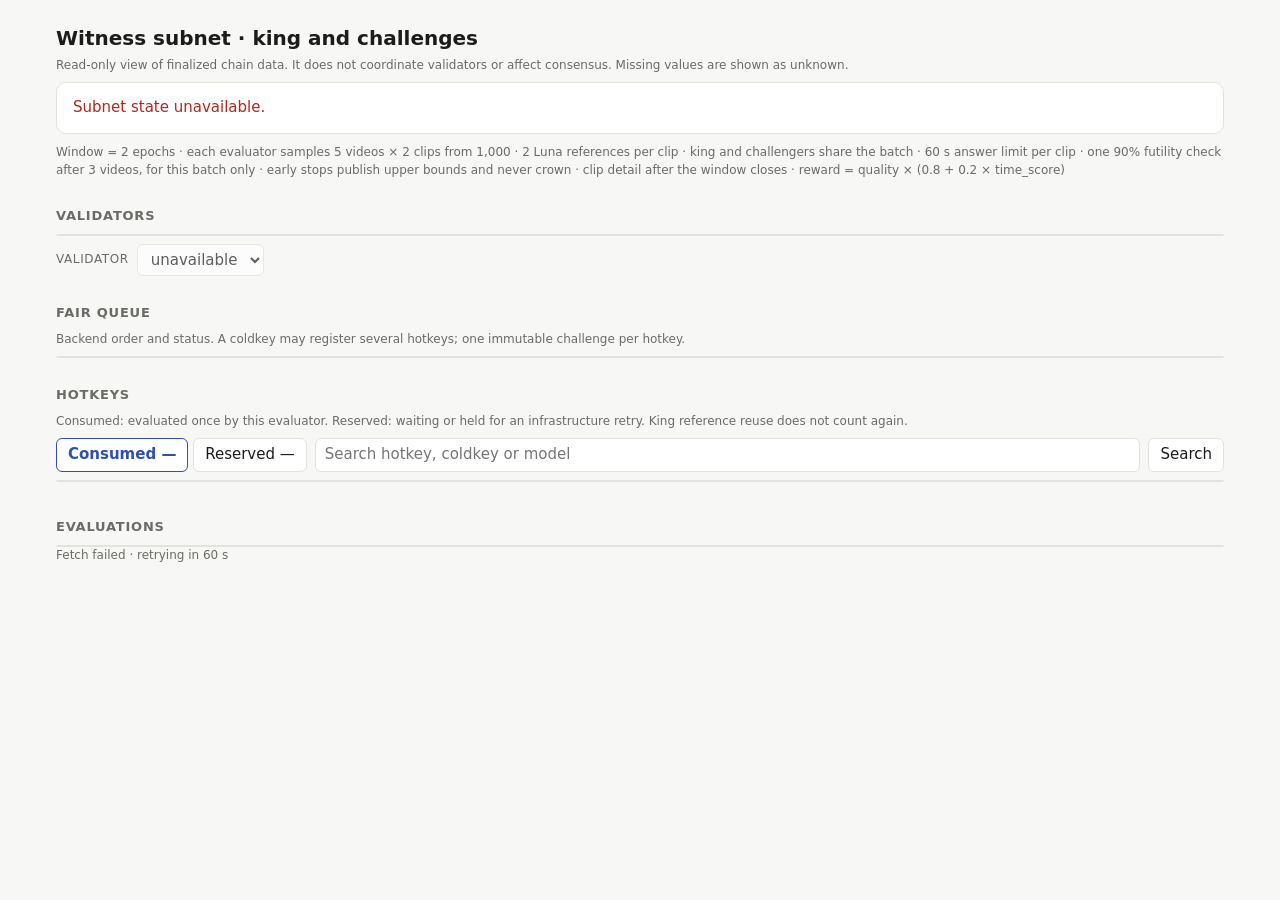
==== witness/benchmark/dashboard.html @ 4ef8435d "Initialize public Witness subnet with bounded five-video evaluation" ====
<!doctype html>
<html lang="en"><head><meta charset="utf-8"><meta name="viewport" content="width=device-width,initial-scale=1">
<title>Witness subnet · king and challenges</title>
<style>
:root{--bg:#f7f7f5;--card:#fff;--ink:#1c1c1a;--muted:#6b6b66;--line:#e3e2dc;--good:#1f7a4d;--bad:#b3261e;--run:#8a5a00;--accent:#2f4fb5;--demo:#fff3cd}
@media (prefers-color-scheme:dark){:root{--bg:#141413;--card:#1d1d1b;--ink:#ecebe6;--muted:#9d9c95;--line:#33322e;--good:#5cc28b;--bad:#f08a80;--run:#e0b050;--accent:#8ea8ff;--demo:#3a3016}}
*{box-sizing:border-box}body{margin:0;background:var(--bg);color:var(--ink);font:15px/1.45 system-ui,sans-serif}
main{max-width:1200px;margin:0 auto;padding:24px 16px}h1{font-size:20px;margin:0 0 4px}
h2{font-size:13px;text-transform:uppercase;letter-spacing:.06em;color:var(--muted);margin:28px 0 8px}
p{margin:0 0 8px}.card{background:var(--card);border:1px solid var(--line);border-radius:10px;padding:14px 16px}
.grid{display:grid;grid-template-columns:repeat(auto-fit,minmax(260px,1fr));gap:12px}
.label{font-size:12px;color:var(--muted);text-transform:uppercase;letter-spacing:.05em}
.mono,code{font-family:ui-monospace,monospace;font-size:13px}.muted{color:var(--muted)}.small{font-size:12px}a{color:var(--accent)}
.demo{background:var(--demo);border:1px solid var(--run);color:var(--ink);border-radius:8px;padding:8px 12px;margin:12px 0}
.scroll{overflow-x:auto;border:1px solid var(--line);border-radius:10px;background:var(--card)}
table{border-collapse:collapse;width:100%;min-width:680px}th,td{padding:8px 12px;border-bottom:1px solid var(--line);text-align:left;vertical-align:top}
th{font-size:12px;color:var(--muted);font-weight:600}tbody tr:last-child td{border-bottom:0}.num{text-align:right}
.tag{display:inline-block;font-size:12px;font-weight:600;padding:0 8px;border-radius:99px;border:1px solid currentColor;white-space:nowrap}
.good{color:var(--good)}.bad{color:var(--bad)}.warn{color:var(--run)}
.id{display:inline-flex;gap:6px;align-items:center;max-width:100%;min-width:0}.id code{white-space:nowrap}.id.full code{white-space:normal;word-break:break-all;min-width:0}
p,li,.card,.demo{overflow-wrap:anywhere}
button,select,input{font:inherit;color:inherit}button{cursor:pointer}button:disabled{opacity:.45;cursor:default}
.copy{border:1px solid var(--line);background:transparent;border-radius:4px;font-size:11px;padding:0 5px}
.btn{border:1px solid var(--line);background:var(--card);border-radius:6px;padding:5px 11px}
.bar{display:flex;flex-wrap:wrap;gap:8px;align-items:center;margin:8px 0}
select,input{background:var(--card);border:1px solid var(--line);border-radius:6px;padding:5px 9px;max-width:100%}input{flex:1;min-width:180px}
.tabs button[aria-selected=true]{border-color:var(--accent);color:var(--accent);font-weight:600}
ol.steps{list-style:none;margin:8px 0 0;padding:0;display:grid;gap:6px}ol.steps li{display:flex;flex-wrap:wrap;gap:4px 10px;align-items:baseline}
details summary{cursor:pointer}pre{white-space:pre-wrap;overflow-wrap:anywhere;max-height:240px;overflow:auto;background:var(--bg);padding:8px;border-radius:6px;font-size:12px;margin:4px 0}
.grow{flex:1;margin:0}.rules{margin-top:10px}.detail{padding:10px 0}.detail table{min-width:760px}
@media (max-width:700px){
 main{padding:16px 12px}
 .scroll{overflow:visible;border:0;background:transparent}
 table,.detail table{min-width:0}table,tbody,tr,td{display:block;width:100%}
 thead{position:absolute;width:1px;height:1px;overflow:hidden;clip:rect(0 0 0 0)}
 tr{background:var(--card);border:1px solid var(--line);border-radius:10px;margin-bottom:8px;padding:4px 12px}
 td{display:flex;justify-content:space-between;align-items:center;gap:12px;padding:5px 0;text-align:right;overflow-wrap:anywhere;min-width:0}
 td[data-label]::before{content:attr(data-label);font-size:12px;color:var(--muted);font-weight:600;text-align:left;flex-shrink:0}
 td:empty{display:none}.num{text-align:right}
 td.detail{display:block;text-align:left}.detail tr{background:var(--bg)}
 .tag{white-space:normal;overflow-wrap:anywhere}
 .bar input{min-width:0}
}
</style></head><body><main>
<h1>Witness subnet · king and challenges</h1>
<p class="small muted">Read-only view of finalized chain data. It does not coordinate validators or affect consensus. Missing values are shown as unknown.</p>
<p class="demo" id="demo" hidden><b>DEMO DATA</b> · labelled examples, not chain state.</p>
<p class="small muted" id="chain"></p>
<div id="errors"></div>
<div class="grid" id="overview"><div class="card muted">Loading…</div></div>
<p class="small muted rules">Window = 2 epochs · each evaluator samples 5 videos × 2 clips from 1,000 · 2 Luna references per clip · king and challengers share the batch · 60 s answer limit per clip · one 90% futility check after 3 videos, for this batch only · early stops publish upper bounds and never crown · clip detail after the window closes · reward = quality × (0.8 + 0.2 × time_score)</p>
<h2>Validators</h2><div class="scroll" id="validators"></div>
<div class="bar"><label for="validator" class="label">Validator</label><select id="validator"></select></div>
<h2>Fair queue</h2><p class="small muted">Backend order and status. A coldkey may register several hotkeys; one immutable challenge per hotkey.</p><div class="scroll" id="queue"></div>
<h2>Hotkeys</h2><p class="small muted">Consumed: evaluated once by this evaluator. Reserved: waiting or held for an infrastructure retry. King reference reuse does not count again.</p>
<div class="bar"><span class="tabs" role="tablist"><button class="btn" role="tab" data-state="consumed" aria-selected="true">Consumed <span id="n-consumed">—</span></button> <button class="btn" role="tab" data-state="reserved" aria-selected="false">Reserved <span id="n-reserved">—</span></button></span>
<form id="search" class="bar grow" role="search"><input id="q" type="search" placeholder="Search hotkey, coldkey or model" aria-label="Search hotkeys"><button class="btn">Search</button></form></div>
<div class="scroll" id="hotkeys"></div><div class="bar small muted" id="pager"></div>
<h2>Evaluations</h2><div class="scroll" id="evaluations"></div>
<p class="small muted" id="updated"></p>
</main><script>
"use strict";
const $ = id => document.getElementById(id);
const el = (tag, text, cls) => { const n = document.createElement(tag); if (text != null) n.textContent = text; if (cls) n.className = cls; return n; };
const known = v => v !== null && v !== undefined;
const int = n => known(n) && Number.isFinite(n) ? n.toLocaleString("en-US") : "unknown";
const dec = (n, d = 3) => known(n) && Number.isFinite(n) ? n.toFixed(d) : "–";
const short = s => s.length > 18 ? s.slice(0, 8) + "…" + s.slice(-6) : s;
const read = async p => { const r = await fetch(p, {cache: "no-store"}); if (!r.ok) throw new Error(r.status); return r.json(); };
function id(v, full) {
  if (!known(v) || v === "") return el("span", "unknown", "muted");
  const s = String(v), w = el("span", null, full ? "id full" : "id"), c = el("code", full ? s : short(s)), b = el("button", "copy", "copy");
  c.title = s; b.type = "button"; b.setAttribute("aria-label", "Copy full identifier");
  b.onclick = async () => { try { await navigator.clipboard.writeText(s); b.textContent = "copied"; } catch { b.textContent = "failed"; } setTimeout(() => b.textContent = "copy", 1400); };
  w.append(c, b); return w;
}
const TONE = {good: ["fresh", "applied", "consumed", "evaluated", "done", "closed", "success", "finalized", "included"], warn: ["stale", "reserved", "queued", "pending", "running", "retry", "open", "submitted"], bad: ["unreachable", "failed", "error", "rejected", "invalid", "expired", "timeout"]};
const score = (v, up) => known(v) || !known(up) ? dec(v) : el("span", `≤ ${dec(up)} upper bound`, "warn");
const evalStatus = v => v === "early_stop" ? el("span", "Early stop", "tag warn") : tag(v);
function tag(v) { if (!known(v) || v === "") return el("span", "unknown", "muted"); const s = String(v), k = s.toLowerCase(); return el("span", s, "tag " + (Object.keys(TONE).find(t => TONE[t].includes(k)) || "")); }
const put = (cell, v) => { if (v !== "") cell.append(v instanceof Node ? v : el("span", v)); };
function table(target, cols, rows, emptyText) {
  const t = el("table"), h = el("tr"), b = el("tbody");
  cols.forEach(c => { const th = el("th", c.replace(/^#/, "")); if (c[0] === "#") th.className = "num"; h.append(th); });
  const head = el("thead"); head.append(h);
  rows.forEach(r => { const tr = el("tr"); r.forEach((v, i) => { const td = el("td"); if (cols[i][0] === "#") td.className = "num"; td.dataset.label = cols[i].replace(/^#/, ""); put(td, v); tr.append(td); }); b.append(tr); });
  if (!rows.length) { const tr = el("tr"), td = el("td", emptyText, "muted"); td.colSpan = cols.length; tr.append(td); b.append(tr); }
  t.append(head, b); target.replaceChildren(t); return t;
}
const S = {data: null, v: null, hk: {state: "consumed", q: "", page: 1, seq: 0}};
const cur = () => (S.data?.validators || []).find(v => v.hotkey === S.v);
function overview(d) {
  $("demo").hidden = d.is_demo !== true;
  $("chain").textContent = `Block ${int(d.block)} · policy ${d.policy_hash ?? "unknown"}`;
  const errors = $("errors"); errors.replaceChildren();
  for (const e of d.errors || []) errors.append(el("p", `${e.source ?? "source"}: ${e.error ?? "error"}`, "small bad"));
  const o = $("overview"); o.replaceChildren();
  const king = el("div", null, "card"); king.append(el("div", "King", "label"));
  if (d.king) { king.append(id(d.king.hotkey)); for (const [label, value] of [["coldkey ", d.king.coldkey], ["model ", d.king.model_id]]) { const m = el("div", label, "small muted"); m.append(id(value)); king.append(m); } }
  else king.append(el("p", "No king reported.", "muted"));
  const w = d.window, win = el("div", null, "card"); win.append(el("div", "Window (2 epochs)", "label"));
  if (w) { const p = el("p"); p.append(el("b", `#${w.id} `), tag(w.state)); win.append(p, el("div", `epochs ${w.start_epoch ?? "?"}–${w.end_epoch ?? "?"} · start block ${int(w.start_block)} · end block ${known(w.end_block) ? int(w.end_block) : "pending finalization"}`, "small muted")); }
  else win.append(el("p", "No window reported.", "muted"));
  const wt = d.weights || {}, ws = el("div", null, "card"), ol = el("ol", null, "steps"); ws.append(el("div", "Weights", "label"));
  for (const [k, label] of [["decision", "Decision"], ["submitted", "Submitted"], ["applied", "Applied"]]) {
    const x = wt[k], li = el("li"); li.append(el("b", label));
    if (x) { li.append(id(x.hotkey), el("span", `block ${int(x.block)}`, "small muted")); if (k === "submitted") li.append(tag(x.status)); if (k !== "decision" && wt.decision && x.hotkey !== wt.decision.hotkey) li.append(el("span", "differs from decision", "tag warn")); if (k === "decision" && Array.isArray(x.inconclusive) && x.inconclusive.length) li.append(el("span", `${x.inconclusive.length} inconclusive: early-stop evidence was incomplete and could not decide a promotion; unresolved evaluators may retry with the next window's fresh batch`, "small warn")); }
    else li.append(el("span", "none reported", "muted"));
    ol.append(li);
  }
  ws.append(ol); o.append(king, win, ws);
}
function scoped() {
  const d = S.data, vs = d.validators || [];
  table($("validators"), ["Hotkey", "Mode", "#Stake", "Freshness", "#Block", "#Commitment", "#Consumed", "#Reserved"],
    vs.map(v => [id(v.hotkey), tag(v.mode), known(v.stake) ? v.stake.toLocaleString("en-US", {maximumFractionDigits: 2}) : "unknown", tag(v.freshness), int(v.block), known(v.commitment_block) ? int(v.commitment_block) : "none", int(v.used_count), int(v.reserved_count)]), "No validators reported.");
  const sel = $("validator"); sel.replaceChildren(...vs.map(v => { const o = el("option", `${short(String(v.hotkey))} · ${v.mode ?? "unknown"}`); o.value = v.hotkey; return o; }));
  if (!vs.length) sel.append(el("option", "no validators"));
  sel.disabled = !vs.length;
  if (S.v) sel.value = S.v;
  const q = S.v && d.queues ? d.queues[S.v] : undefined;
  table($("queue"), ["#Pos", "Hotkey", "Coldkey", "Model", "#Block", "Status", "Usage", "#Window", "Reason"],
    (q || []).map(r => [known(r.position) ? String(r.position) : "–", id(r.hotkey), id(r.coldkey), id(r.model_id), int(r.block), tag(r.status), tag(r.usage), known(r.window_id) ? String(r.window_id) : "–", r.reason ?? "–"]),
    Array.isArray(q) ? "Queue empty." : "No queue reported for this validator.");
  const v = cur(); $("n-consumed").textContent = v ? int(v.used_count) : "—"; $("n-reserved").textContent = v ? int(v.reserved_count) : "—";
  const evs = (d.evaluations || []).filter(e => e.validator === S.v);
  const t = table($("evaluations"), ["#Window", "Hotkey", "Model", "Status", "#Quality", "#Reward", "Report", "Detail"],
    evs.map(e => { const b = el("button", e.available ? "show" : "why unavailable", "btn small"); b.type = "button"; b.onclick = () => detail(e, b); return [known(e.window_id) ? String(e.window_id) : "–", id(e.hotkey), id(e.model_id), evalStatus(e.status), score(e.quality, e.quality_upper), score(e.reward, e.reward_upper), known(e.report_hash) ? id(e.report_hash) : el("span", "missing", "muted"), b]; }),
    "No evaluations from this validator.");
}
async function detail(e, button) {
  const row = button.closest("tr");
  if (row.nextSibling && row.nextSibling.dataset.detail) { row.nextSibling.remove(); return; }
  const tr = el("tr"), td = el("td", "Loading…", "detail"); tr.dataset.detail = "1"; td.colSpan = 8; tr.append(td); row.after(tr);
  try {
    const x = await read(["api/evaluations", e.validator, e.window_id, e.model_id].map((p, i) => i ? encodeURIComponent(String(p)) : p).join("/"));
    td.replaceChildren();
    if (x.available !== true) { td.append(el("p", `Not available: ${x.reason ?? "no reason given"}`, "muted")); return; }
    const head = el("p", null, "small"); head.append("Challenger ", id(x.hotkey), " vs king ", x.opponent ? id(x.opponent.hotkey) : el("span", "none paired", "muted"));
    const t = x.total || {}, early = x.evaluation_status === "early_stop", s = x.early_stop || {};
    td.append(head);
    if (early) td.append(el("p", `Early stop · ${s.observed_videos ?? "?"} of ${s.planned_videos ?? "?"} videos evaluated · ${s.method === "finite_batch_90" ? `${known(s.confidence) ? Math.round(s.confidence * 100) : "?"}% futility check for this fixed batch only` : s.method === "best_possible_completion" ? "a perfect remainder could not win" : `method ${s.method ?? "unknown"}`}. The challenger total is an upper bound, not a measured score, and never crowns. Evaluated clips below are measured.`, "demo small"));
    td.append(el("p", early ? `Total quality ≤ ${dec(t.quality_upper ?? s.quality_upper)} / reward ≤ ${dec(t.reward_upper ?? s.reward_upper)} (upper bound) · king quality ${dec(t.king_quality)} / reward ${dec(t.king_reward)}` : `Total quality ${dec(t.quality)} / reward ${dec(t.reward)} · king quality ${dec(t.king_quality)} / reward ${dec(t.king_reward)}`, "small"));
    const rows = [];
    for (const v of x.videos || []) {
      rows.push([el("b", `Video ${v.id ?? "?"} average`), "", dec(v.quality), "", "", dec(v.reward), dec(v.king_quality), dec(v.king_reward), ""]);
      for (const c of v.clips || []) {
        const resp = el("details"); resp.append(el("summary", "responses"));
        resp.append(el("div", "challenger", "small muted"), el("pre", c.response == null ? "no response" : typeof c.response === "string" ? c.response : JSON.stringify(c.response, null, 2)));
        if (c.king) resp.append(el("div", "king", "small muted"), el("pre", c.king.response == null ? "no response" : typeof c.king.response === "string" ? c.king.response : JSON.stringify(c.king.response, null, 2)));
        const clip = el("span"); clip.append(el("span", `clip ${c.id ?? "?"} `));
        if (c.video_url) { try { const u = new URL(c.video_url, location.href); if (u.origin === location.origin) { const a = el("a", "video"); a.href = u.href; a.target = "_blank"; a.rel = "noopener"; clip.append(a); } } catch {} }
        rows.push([clip, known(c.start) && known(c.duration) ? `${dec(c.start, 1)}+${dec(c.duration, 1)} s` : "–", dec(c.quality), known(c.latency_s) ? dec(c.latency_s, 2) + " s" : "–", dec(c.time_score), dec(c.reward), dec(c.king?.quality), dec(c.king?.reward), resp]);
      }
    }
    const box = el("div", null, "scroll"); td.append(box);
    table(box, ["Clip", "Range", "#Quality", "#Latency", "#Time score", "#Reward", "#King quality", "#King reward", "Responses"], rows, "No clips in report.");
    td.append(el("p", `report ${x.report_hash ?? "hash missing"}`, "small muted mono"));
  } catch { td.textContent = "Detail could not be loaded."; }
}
async function hotkeys() {
  const v = cur(), seq = ++S.hk.seq; if (!v) { $("hotkeys").replaceChildren(); $("pager").replaceChildren(); return; }
  for (const b of document.querySelectorAll("[role=tab]")) b.setAttribute("aria-selected", String(b.dataset.state === S.hk.state));
  try {
    const d = await read("api/hotkeys?" + new URLSearchParams({validator: S.v, state: S.hk.state, q: S.hk.q, page: String(S.hk.page)}));
    if (seq !== S.hk.seq) return;
    table($("hotkeys"), ["Hotkey", "Coldkey", "Model", "Status", "#Window", "Reason"], (d.rows || []).map(r => [id(r.hotkey, true), id(r.coldkey, true), id(r.model_id), tag(r.status), known(r.window_id) ? String(r.window_id) : "–", r.reason ?? "–"]), S.hk.q ? "No matches." : `No ${S.hk.state} hotkeys.`);
    const size = d.page_size || 50, page = d.page || S.hk.page, pages = Number.isFinite(d.total) ? Math.max(1, Math.ceil(d.total / size)) : null;
    const prev = el("button", "← prev", "btn"), next = el("button", "next →", "btn");
    prev.disabled = page <= 1; next.disabled = pages == null ? (d.rows || []).length < size : page >= pages;
    prev.onclick = () => { S.hk.page = page - 1; hotkeys(); }; next.onclick = () => { S.hk.page = page + 1; hotkeys(); };
    $("pager").replaceChildren(prev, el("span", `page ${page}${pages ? " of " + pages : ""} · ${int(d.total)} total`), next);
  } catch { if (seq === S.hk.seq) $("hotkeys").textContent = "Hotkey list could not be loaded."; }
}
function choose(v) { S.v = v; S.hk.page = 1; scoped(); hotkeys(); }
async function refresh() {
  try {
    const d = await read("api/subnet"); S.data = d;
    const vs = d.validators || [], first = !S.v;
    if (!vs.some(v => v.hotkey === S.v)) S.v = (vs.find(v => v.mode === "evaluator" && v.freshness === "fresh") || vs.find(v => v.mode === "evaluator") || vs[0] || {}).hotkey ?? null;
    overview(d); scoped(); if (first) hotkeys();
    $("updated").textContent = "Fetched " + new Date().toLocaleTimeString() + " · refreshes every 60 s";
  } catch { $("updated").textContent = "Fetch failed · retrying in 60 s"; if (!S.data) { $("overview").replaceChildren(el("div", "Subnet state unavailable.", "card bad")); $("validator").replaceChildren(el("option", "unavailable")); $("validator").disabled = true; } }
}
$("validator").onchange = e => choose(e.target.value);
for (const b of document.querySelectorAll("[role=tab]")) b.onclick = () => { S.hk.state = b.dataset.state; S.hk.page = 1; hotkeys(); };
$("search").onsubmit = e => { e.preventDefault(); S.hk.q = $("q").value.trim(); S.hk.page = 1; hotkeys(); };
refresh(); setInterval(() => { if (!document.hidden && !document.querySelector("[data-detail]")) refresh(); }, 60000);
</script></body></html>
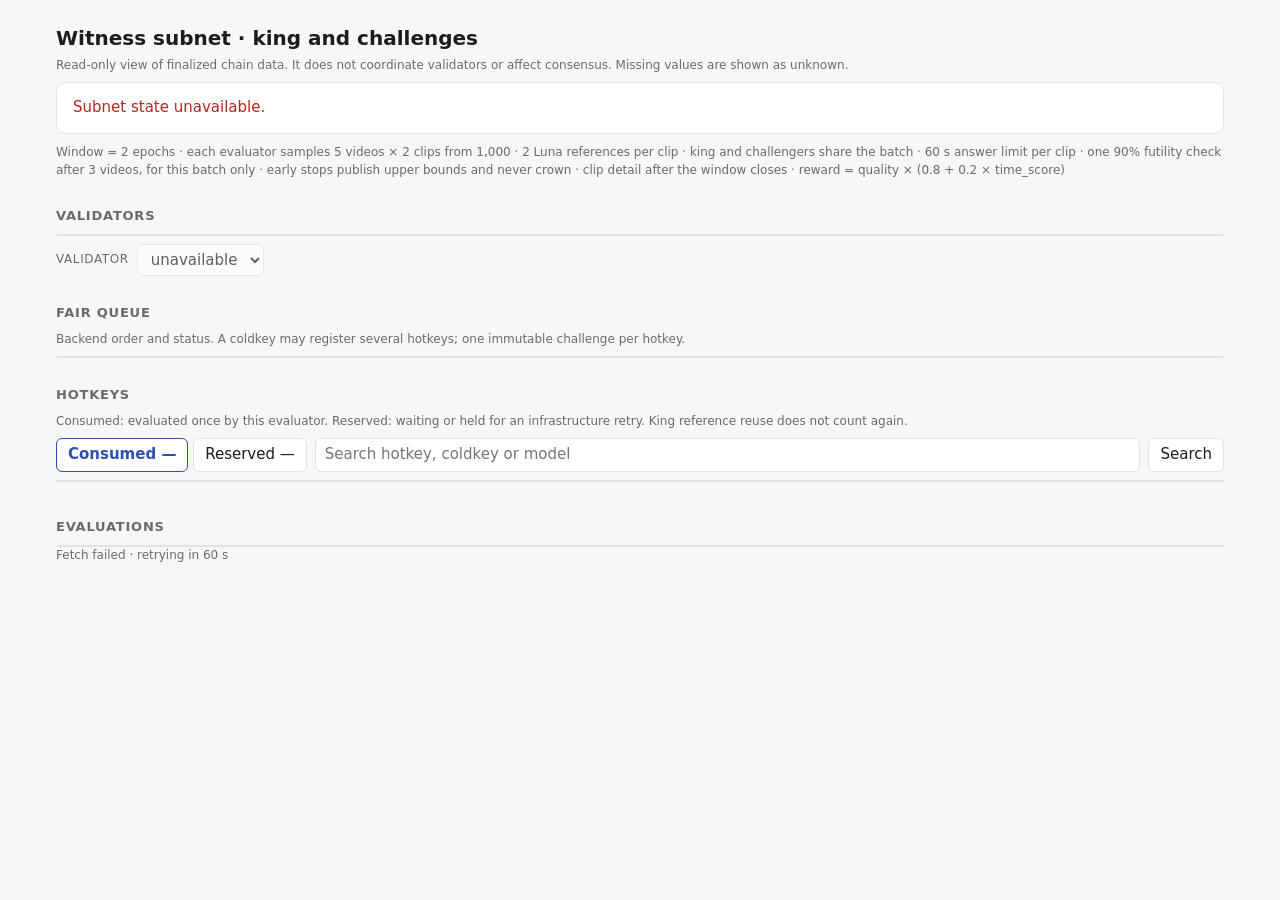
==== commit 8e314d67: "Run validator, evaluator and dashboard on one GPU host Allocate 100% burn before the first king, the" ====
--- a/witness/benchmark/dashboard.html
+++ b/witness/benchmark/dashboard.html
@@ -102,18 +102,24 @@
   if (w) { const p = el("p"); p.append(el("b", `#${w.id} `), tag(w.state)); win.append(p, el("div", `epochs ${w.start_epoch ?? "?"}–${w.end_epoch ?? "?"} · start block ${int(w.start_block)} · end block ${known(w.end_block) ? int(w.end_block) : "pending finalization"}`, "small muted")); }
   else win.append(el("p", "No window reported.", "muted"));
   const wt = d.weights || {}, ws = el("div", null, "card"), ol = el("ol", null, "steps"); ws.append(el("div", "Weights", "label"));
-  for (const [k, label] of [["decision", "Decision"], ["submitted", "Submitted"], ["applied", "Applied"]]) {
+  const pct = f => Number.isFinite(f) ? `${Math.round(f * 1000) / 10}%` : "?";
+  const vec = x => Array.isArray(x.uids) ? (x.uids.length ? x.uids.map((u, i) => `UID ${u} ${pct(x.weights?.[i])}`).join(" · ") : "empty vector") : "vector unknown";
+  const it = wt.intended;
+  if (it) ws.append(el("p", Number.isFinite(it.burn_fraction) && Number.isFinite(it.king_fraction) ? `Intended: ${pct(it.burn_fraction)} burn (UID ${it.burn_uid ?? "?"}) · ${pct(it.king_fraction)} king (UID ${it.king_uid ?? "none"})` : "Intended split unknown", "small"));
+  for (const [k, label] of [["decision", "Decision"], ["intended", "Intended"], ["submitted", "Submitted"], ["applied", "Applied"]]) {
     const x = wt[k], li = el("li"); li.append(el("b", label));
-    if (x) { li.append(id(x.hotkey), el("span", `block ${int(x.block)}`, "small muted")); if (k === "submitted") li.append(tag(x.status)); if (k !== "decision" && wt.decision && x.hotkey !== wt.decision.hotkey) li.append(el("span", "differs from decision", "tag warn")); if (k === "decision" && Array.isArray(x.inconclusive) && x.inconclusive.length) li.append(el("span", `${x.inconclusive.length} inconclusive: early-stop evidence was incomplete and could not decide a promotion; unresolved evaluators may retry with the next window's fresh batch`, "small warn")); }
-    else li.append(el("span", "none reported", "muted"));
+    if (x && k === "decision") { li.append(known(x.hotkey) ? id(x.hotkey) : el("span", "no king · burn", "muted"), el("span", `block ${int(x.block)}`, "small muted")); if (Array.isArray(x.inconclusive) && x.inconclusive.length) li.append(el("span", `${x.inconclusive.length} inconclusive: early-stop evidence was incomplete and could not decide a promotion; unresolved evaluators may retry with the next window's fresh batch`, "small warn")); }
+    else if (x) { li.append(el("span", vec(x), "mono")); if (k !== "intended") li.append(el("span", `block ${int(x.block)}`, "small muted")); if (k === "intended") li.append(tag(x.source)); if (k === "submitted") li.append(tag(x.status)); }
+    else li.append(el("span", k === "applied" ? "not observed on finalized chain" : "none reported", "muted"));
     ol.append(li);
   }
-  ws.append(ol); o.append(king, win, ws);
+  ws.append(ol, el("p", "Submitted is not applied: only the finalized chain vector counts. King from chain consensus only.", "small muted")); o.append(king, win, ws);
 }
+const stage = p => p ? `${p.stage ?? "unknown"} · ${Number.isFinite(p.completed_clips) && Number.isFinite(p.total_clips) ? `${p.completed_clips}/${p.total_clips} clips` : "clips unknown"}` : "unknown";
 function scoped() {
   const d = S.data, vs = d.validators || [];
-  table($("validators"), ["Hotkey", "Mode", "#Stake", "Freshness", "#Block", "#Commitment", "#Consumed", "#Reserved"],
-    vs.map(v => [id(v.hotkey), tag(v.mode), known(v.stake) ? v.stake.toLocaleString("en-US", {maximumFractionDigits: 2}) : "unknown", tag(v.freshness), int(v.block), known(v.commitment_block) ? int(v.commitment_block) : "none", int(v.used_count), int(v.reserved_count)]), "No validators reported.");
+  table($("validators"), ["Hotkey", "Mode", "#Stake", "Freshness", "#Block", "#Commitment", "Progress (telemetry)", "#Consumed", "#Reserved"],
+    vs.map(v => [id(v.hotkey), tag(v.mode), known(v.stake) ? v.stake.toLocaleString("en-US", {maximumFractionDigits: 2}) : "unknown", tag(v.freshness), int(v.block), known(v.commitment_block) ? int(v.commitment_block) : "none", stage(v.progress), int(v.used_count), int(v.reserved_count)]), "No validators reported.");
   const sel = $("validator"); sel.replaceChildren(...vs.map(v => { const o = el("option", `${short(String(v.hotkey))} · ${v.mode ?? "unknown"}`); o.value = v.hotkey; return o; }));
   if (!vs.length) sel.append(el("option", "no validators"));
   sel.disabled = !vs.length;
